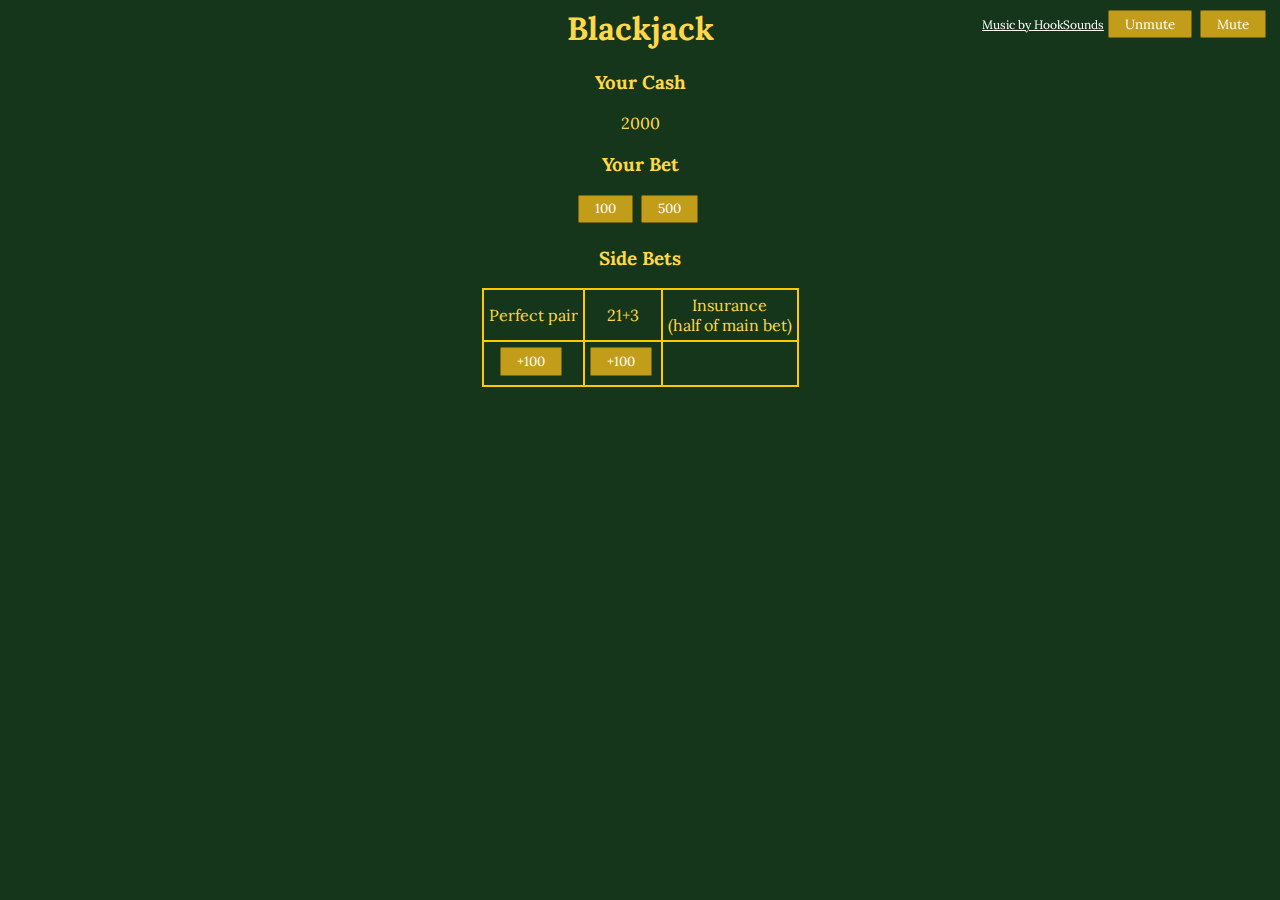
==== index.html @ 8c06abd7 "renamed site" ====
<head>
  <title>Blackjack</title>
  <h1>Blackjack</h1>
  <link rel="stylesheet" href="styles.css">
  <link href="https://fonts.googleapis.com/css2?family=Lora&display=swap" rel="stylesheet">
</head>

<body>
  <div class="audio">
    <audio autoplay id="player">
      <source src="casino.mp3" type="audio/mpeg">
    </audio>
    <a class="copyright" href="https://www.hooksounds.com/">Music by HookSounds</a>
    <button onclick="document.getElementById('player').play()">Unmute</button>
    <button onclick="document.getElementById('player').pause()">Mute</button>
  </div>

  <h3>Your Cash</h3>
  <div id="playerCash"></div>

  <div id="gameScreen">
    <h3>Cards Left</h3>
    <div id="cardsLeft"></div> 

    <h3>Dealer Hand</h3>
    <div id="dealerHand"></div>
    <div id="dealerValue"></div>
    

    <div id="mainScreen">
      <h3>Your Hand</h3>
      <div id="playerBet"></div>
      <div id="playerHand"></div>
      <div id="playerValue"></div>
      <div id="endMessage"></div>
    </div>

    <div id="splitScreen">
      <h3>Split Hand</h3>
      <div id="splitBet"></div>
      <div id="splitHand"></div>
      <div id="splitValue"></div>
      <div id="splitEndMessage"></div>
    </div>

    </br>
    <div>
      <button id='hit' onclick="Hit()">Hit</button>
      <button id='stand' onclick="Stand()">Stand</button>
      <button id='double' onclick="Double()">Double</button>
      <button id='split' onclick="Split()">Split</button>
      <button id='reset' onclick="Reset()">New Game</button>
      <button id='nextHand' onclick="nextHand()">Next Hand</button>
    </div>

  </div>

  <div id="betScreen">
    <h3>Your Bet</h3>
    <button class='bets' onclick="Bet(100)">100</button>
    <button class='bets' onclick="Bet(500)">500</button>
  </div>

  <div id="sideBets">
    <h3>Side Bets</h3>
    <table class="center">
      <tr>
        <td>Perfect pair</td>
        <td>21+3</td>
        <td>Insurance <br>(half of main bet)</td>
      </tr>
      <tr>
        <td>
          <button class="initSideBet" onclick="modifySideBet('perfectPair')">+100</button>
          <div class="sideBet" id="perfectPair"></div>
          <div class="sideBetMessage" id="perfectPairMessage"></div>
        </td>
        <td>
          <button class="initSideBet" onclick="modifySideBet('pokerHand')">+100</button>
          <div class="sideBet" id="pokerHand"></div>
          <div class="sideBetMessage" id="pokerHandMessage"></div>
        </td>
        <td>
          <button id="insuranceSideBet" onclick="buyInsurance()">Buy</button>
          <div id="insuranceMessage"></div>
        </td>
      </tr>
      </table>
  </div>
  
  <script src="deck.js"></script>
  <script src="side-bets.js"></script>
  <script src="game.js"></script>
  <script src="game-commands.js"></script>
  
</body>
---- styles.css ----
table, th, td {
  border: 2px solid #ffc800;
  border-collapse: collapse;
}

body {
  background-color: #16361c;
}

h1, h3, div, td {
  color: #ffd84a;
  text-align: center;
  font-family: 'Lora', serif;
}

table {
  margin-left: auto;
  margin-right: auto;
}

img {
  margin: 5px;
}

a.copyright {
  font-size: 12px;
  color: white;
}

button {
  display: inline-block;
  padding:0.35em 1.2em;
  border:0.1em solid #7c6512;
  margin:0 0.3em 0.3em 0;
  border-radius:0.12em;
  box-sizing: border-box;
  text-decoration:none;
  font-family: 'Lora', serif;
  font-weight:300;
  color:#FFFFFF;
  background-color: #c29d1a;
  text-align:center;
  transition: all 0.2s;
}
button:hover{
  color:#000000;
  background-color:#FFFFFF;
}

td {
  padding: 5px
}

div.audio {
  position: fixed;
  top: 10;
  right: 10;
}
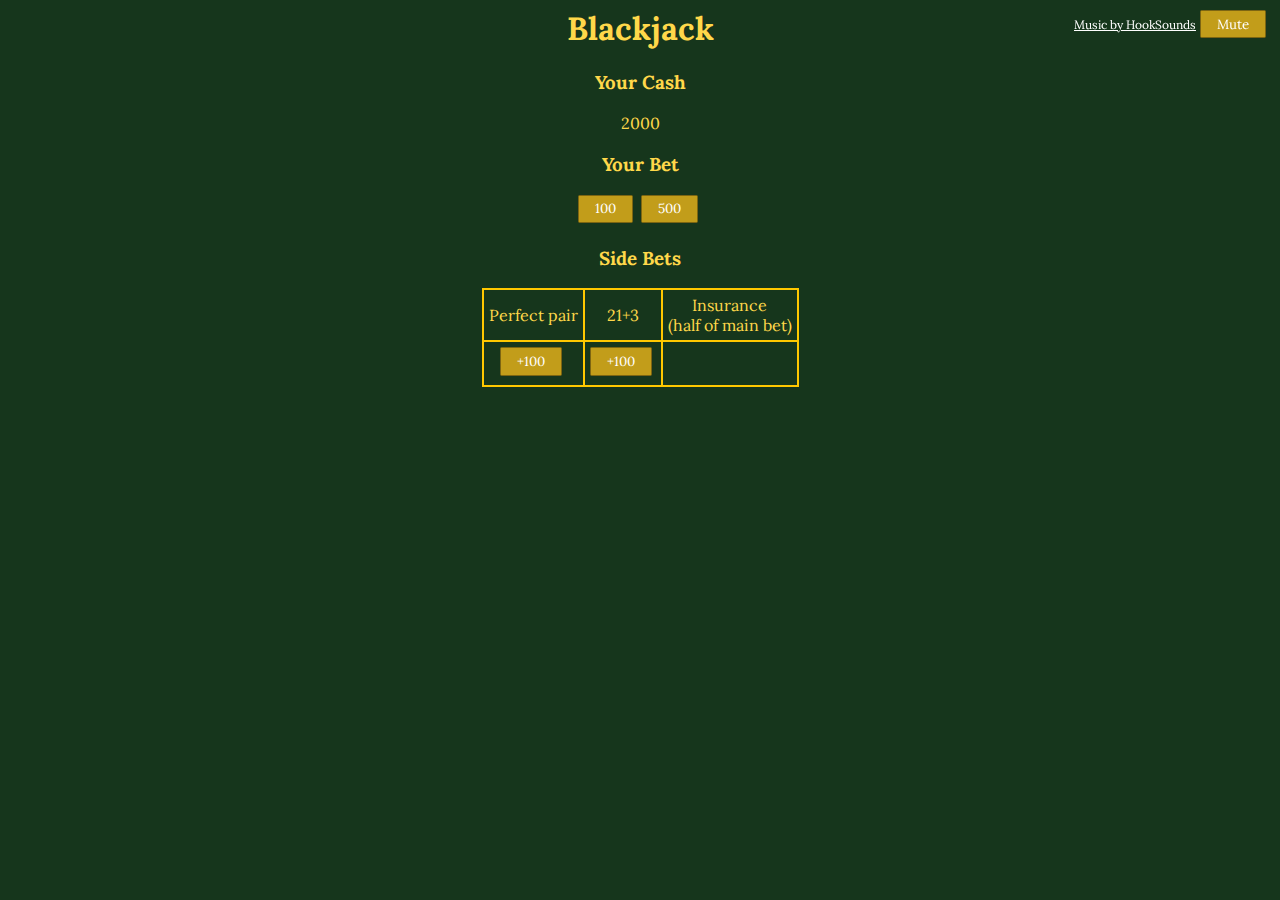
==== commit 2b213ffb: "fixed mute button" ====
--- a/index.html
+++ b/index.html
@@ -11,8 +11,7 @@
       <source src="casino.mp3" type="audio/mpeg">
     </audio>
     <a class="copyright" href="https://www.hooksounds.com/">Music by HookSounds</a>
-    <button onclick="document.getElementById('player').play()">Unmute</button>
-    <button onclick="document.getElementById('player').pause()">Mute</button>
+    <button onclick="toggleMusic()">Mute</button>
   </div>
 
   <h3>Your Cash</h3>
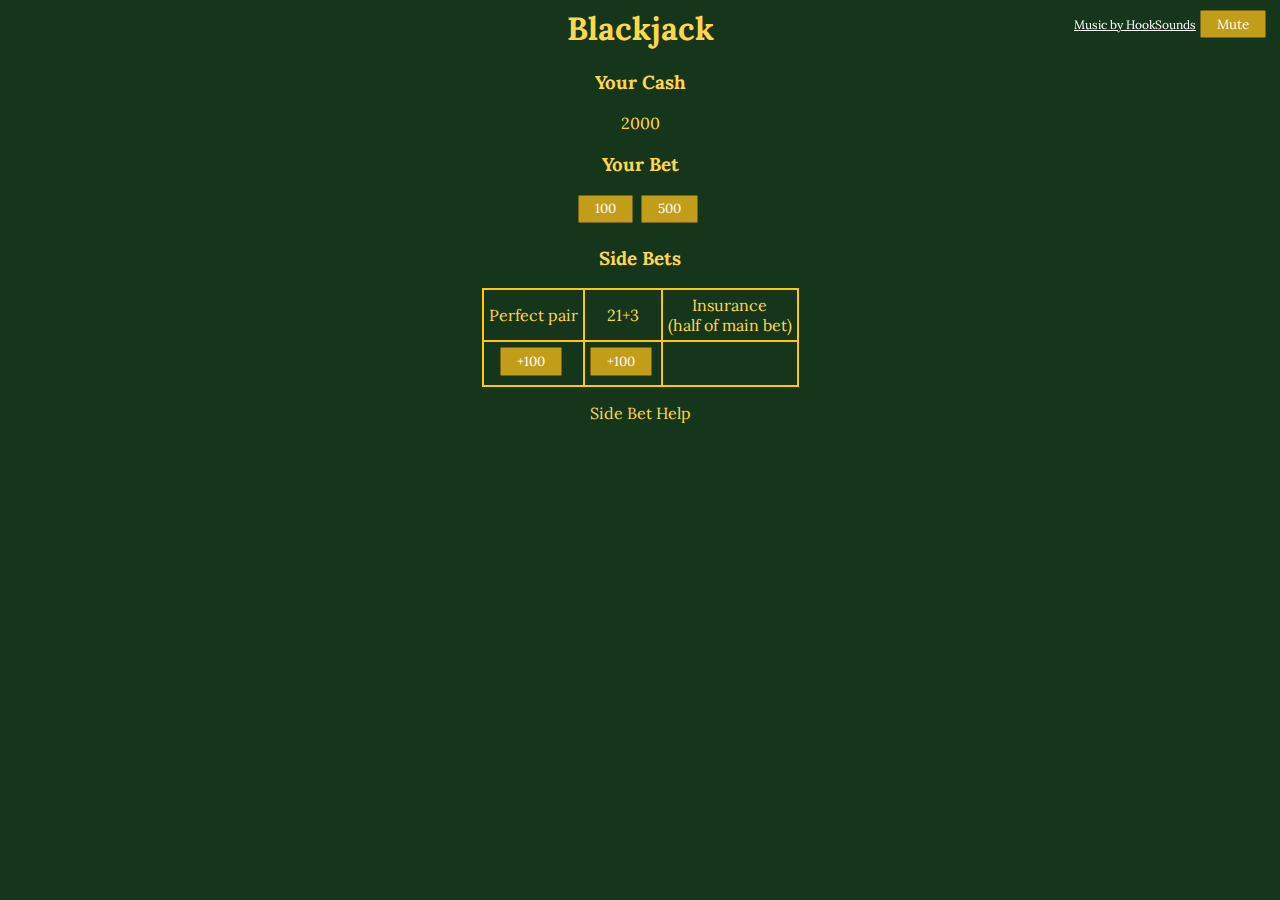
==== commit e742eefe: "side bet help added" ====
--- a/index.html
+++ b/index.html
@@ -85,6 +85,12 @@
         </td>
       </tr>
       </table>
+      <div id="help">
+        <p class="help">Side Bet Help</p>
+        <p class="hide">Perfect pair awards the player for receiving a pair on initial draw.</br></br>
+        21+3 awards the player for receiving a poker hand based on the 3 face-up cards of the initial draw.</br></br>
+        Insurance can only be purchased when the dealer has a face-up Ace. </br> If the dealer has a blackjack with their hidden card, the player's initial and insurance bet are both returned. </p>
+    </div>
   </div>
   
   <script src="deck.js"></script>
--- a/styles.css
+++ b/styles.css
@@ -55,4 +55,13 @@
   position: fixed;
   top: 10;
   right: 10;
+}
+
+.hide {
+  display: none;
+}
+
+.help:hover + .hide {
+  display: block;
+  color: white;
 }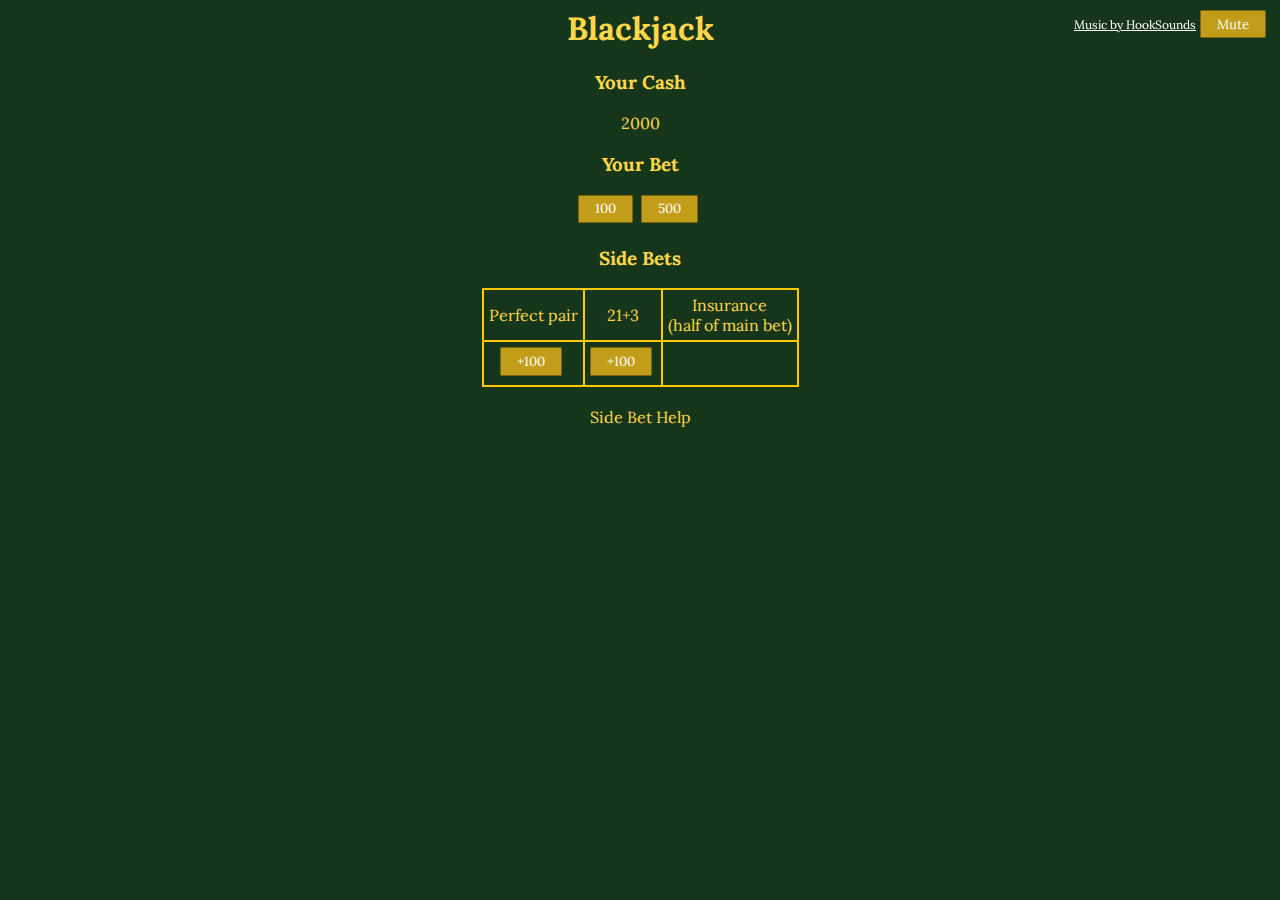
==== commit 7830ac32: "fixed side bet help" ====
--- a/index.html
+++ b/index.html
@@ -85,11 +85,12 @@
         </td>
       </tr>
       </table>
+      </br>
       <div id="help">
         <p class="help">Side Bet Help</p>
-        <p class="hide">Perfect pair awards the player for receiving a pair on initial draw.</br></br>
+        <p class="hide">Perfect pair awards the player for receiving a pair on the initial draw.</br></br>
         21+3 awards the player for receiving a poker hand based on the 3 face-up cards of the initial draw.</br></br>
-        Insurance can only be purchased when the dealer has a face-up Ace. </br> If the dealer has a blackjack with their hidden card, the player's initial and insurance bet are both returned. </p>
+        Insurance can only be purchased when the dealer has a face-up Ace. </br> If the dealer has a blackjack with their hidden card, the player's initial and insurance bet are both returned.</p>
     </div>
   </div>
   
--- a/styles.css
+++ b/styles.css
@@ -64,4 +64,8 @@
 .help:hover + .hide {
   display: block;
   color: white;
+}
+
+p.help {
+  display: inline
 }